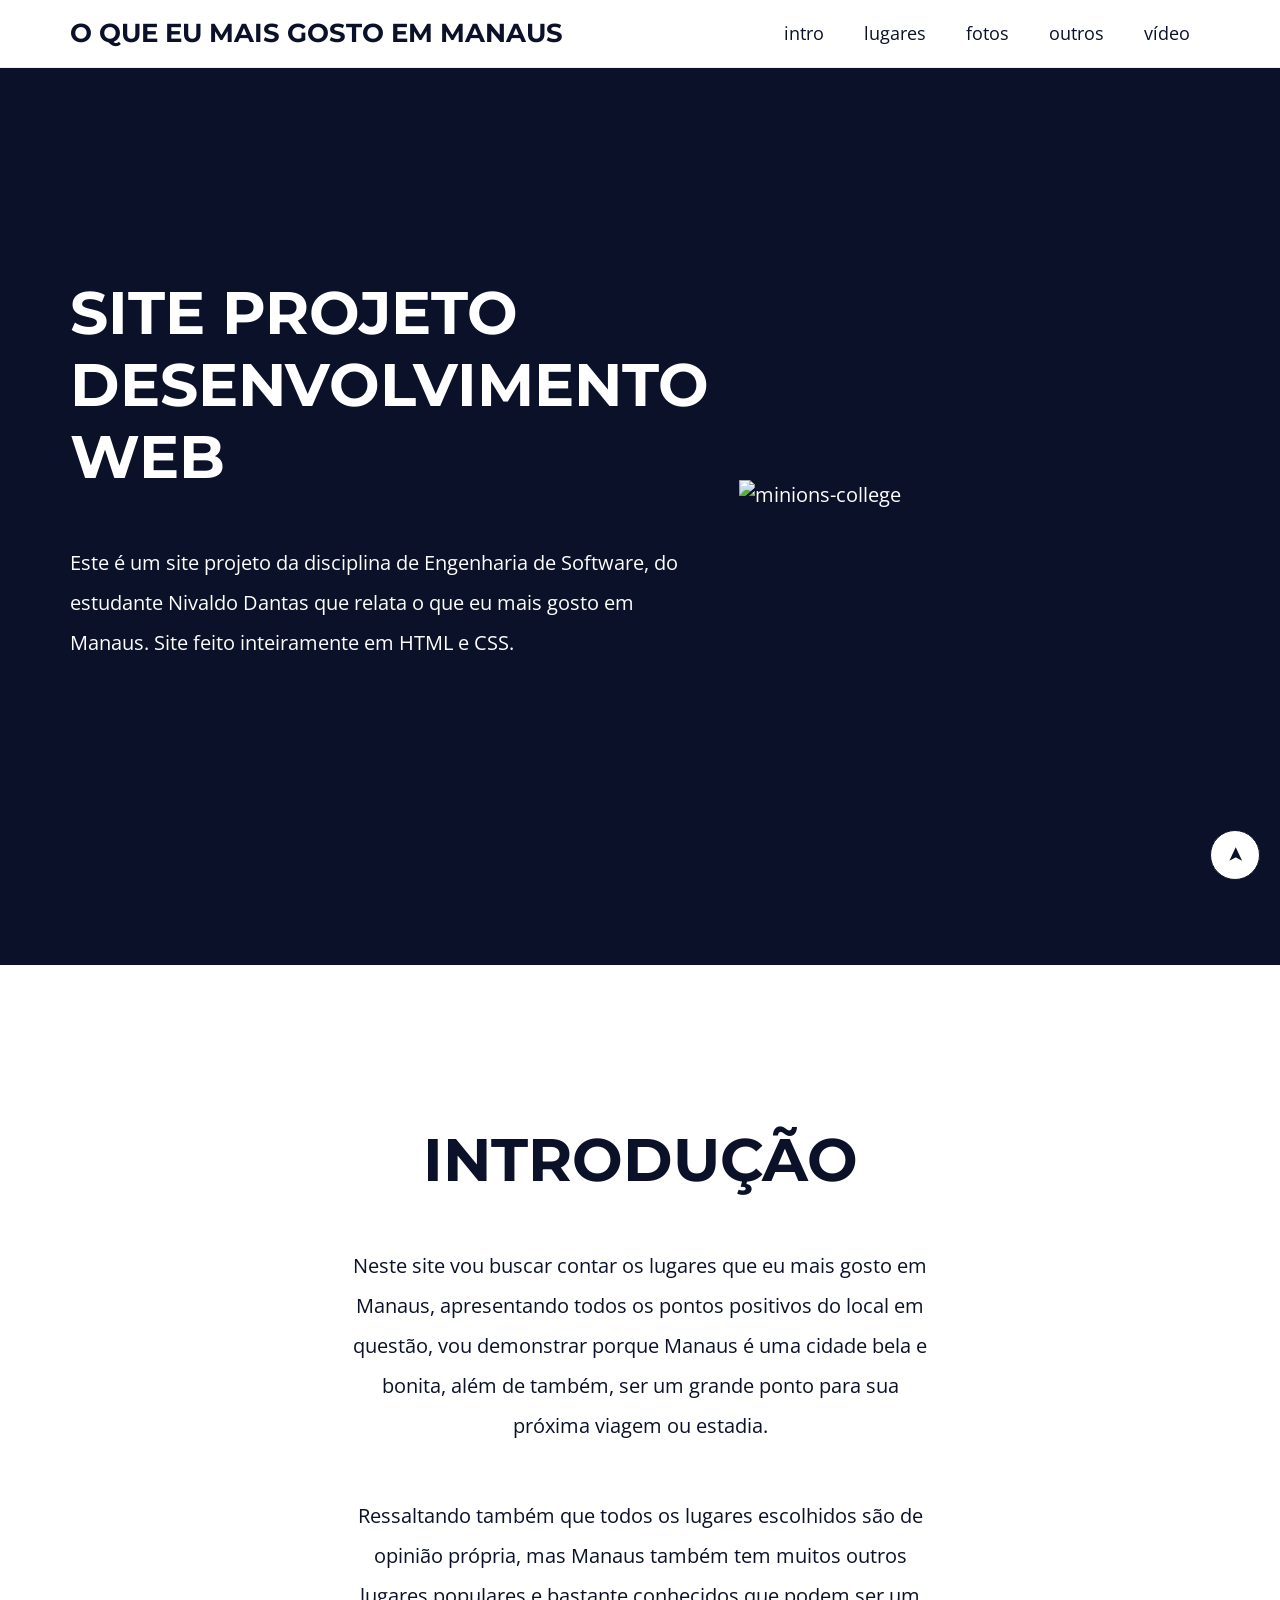
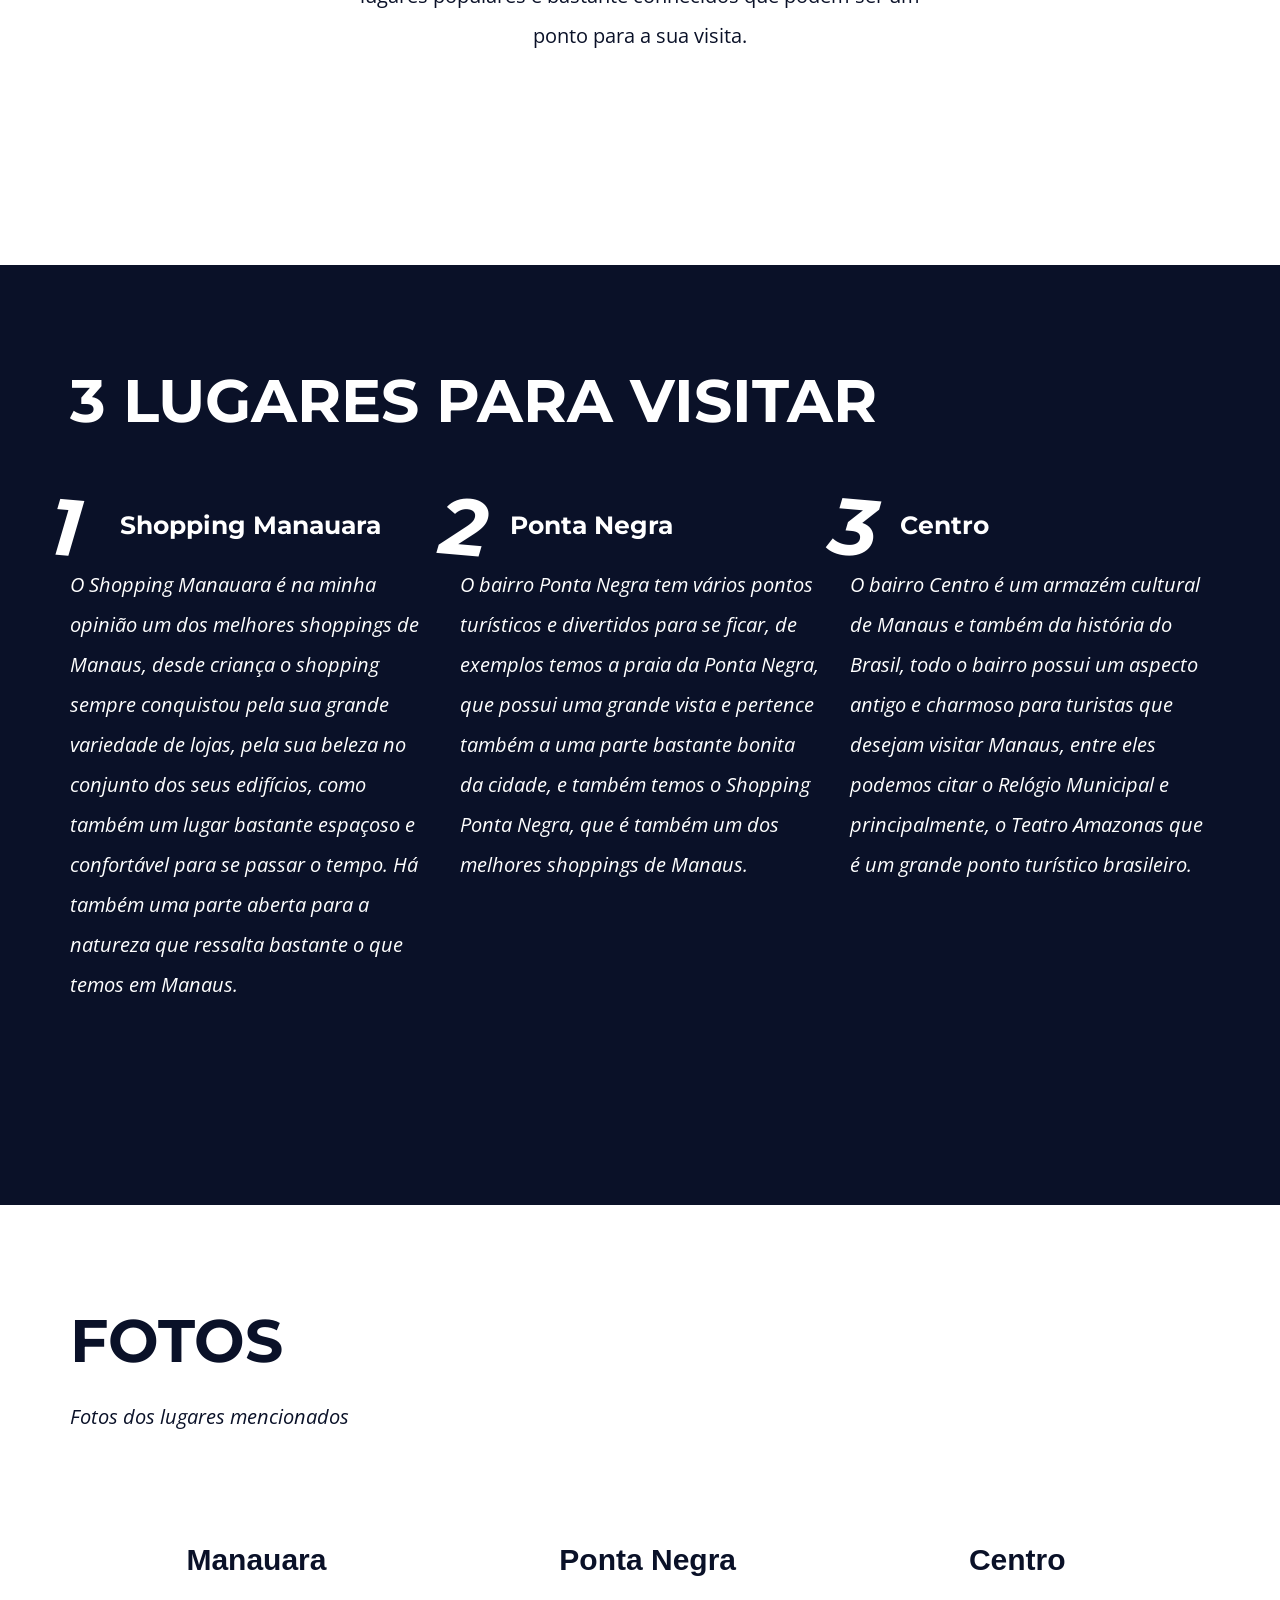
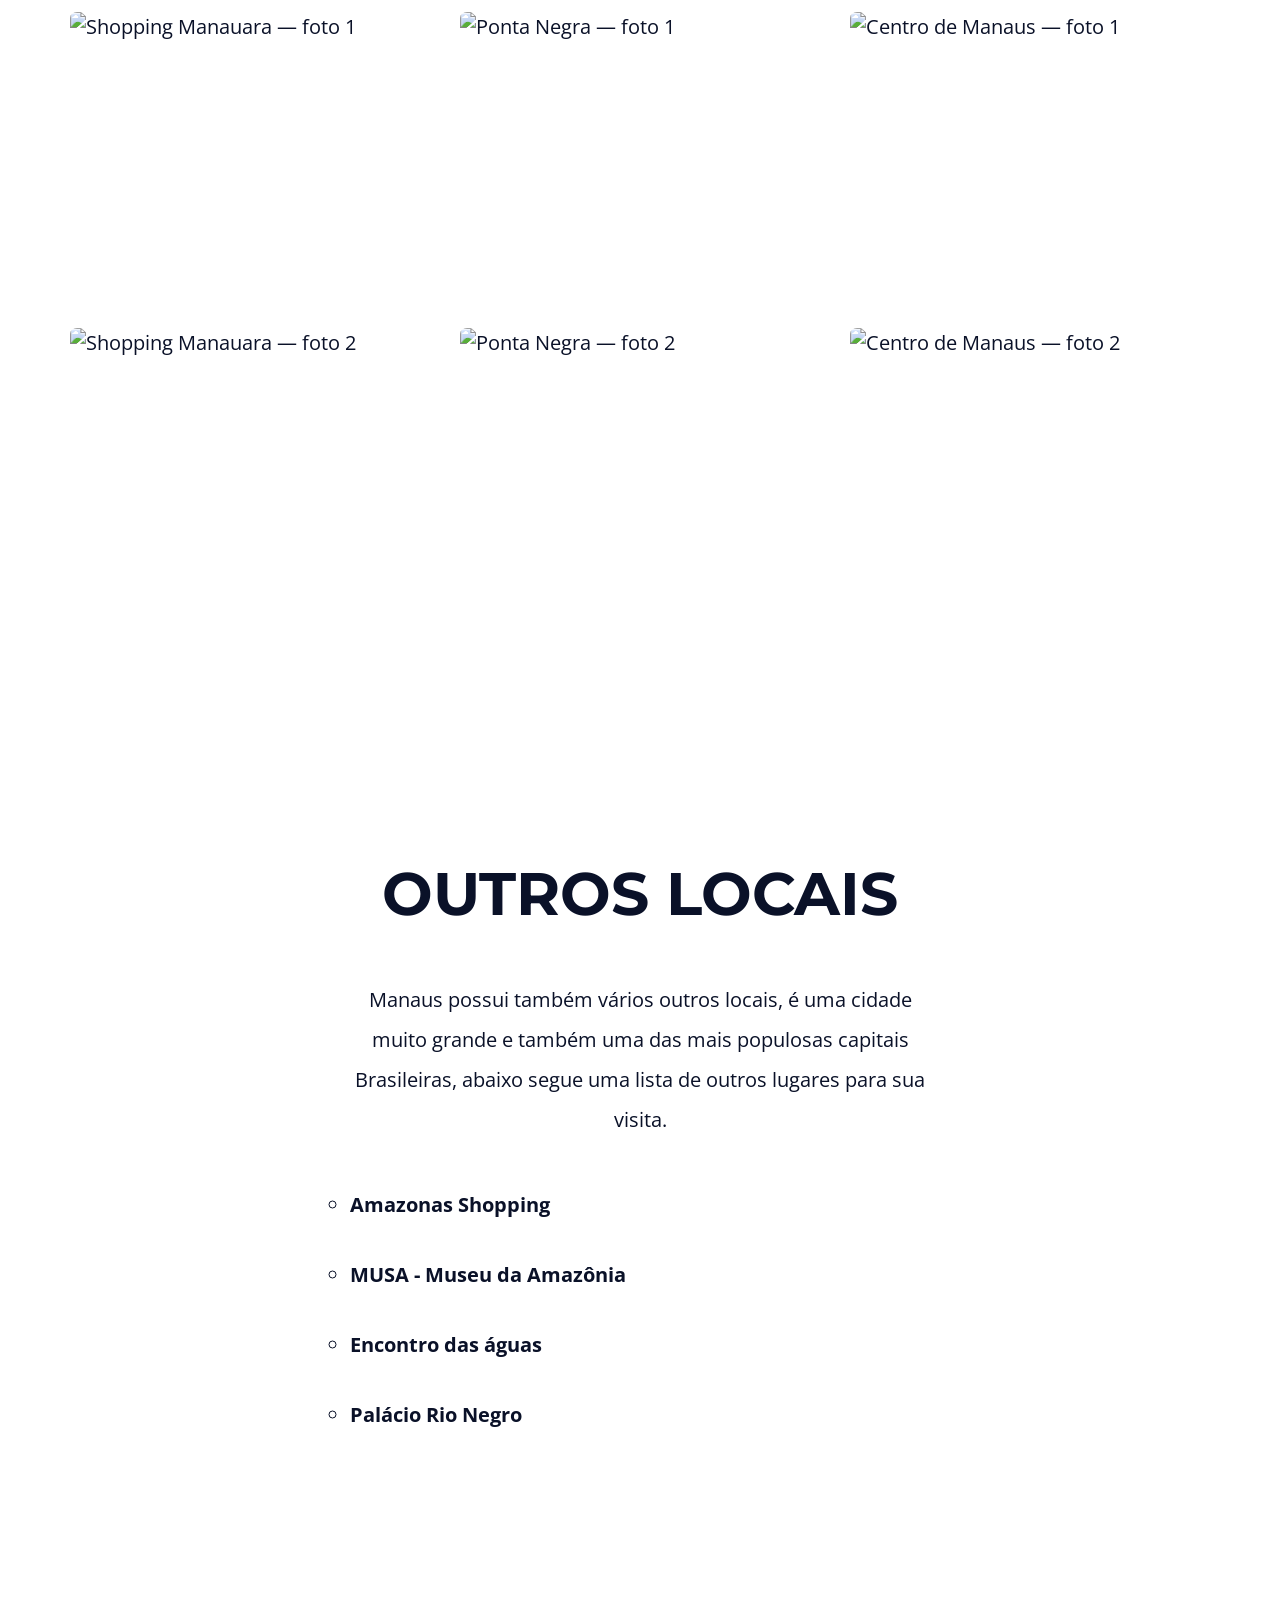
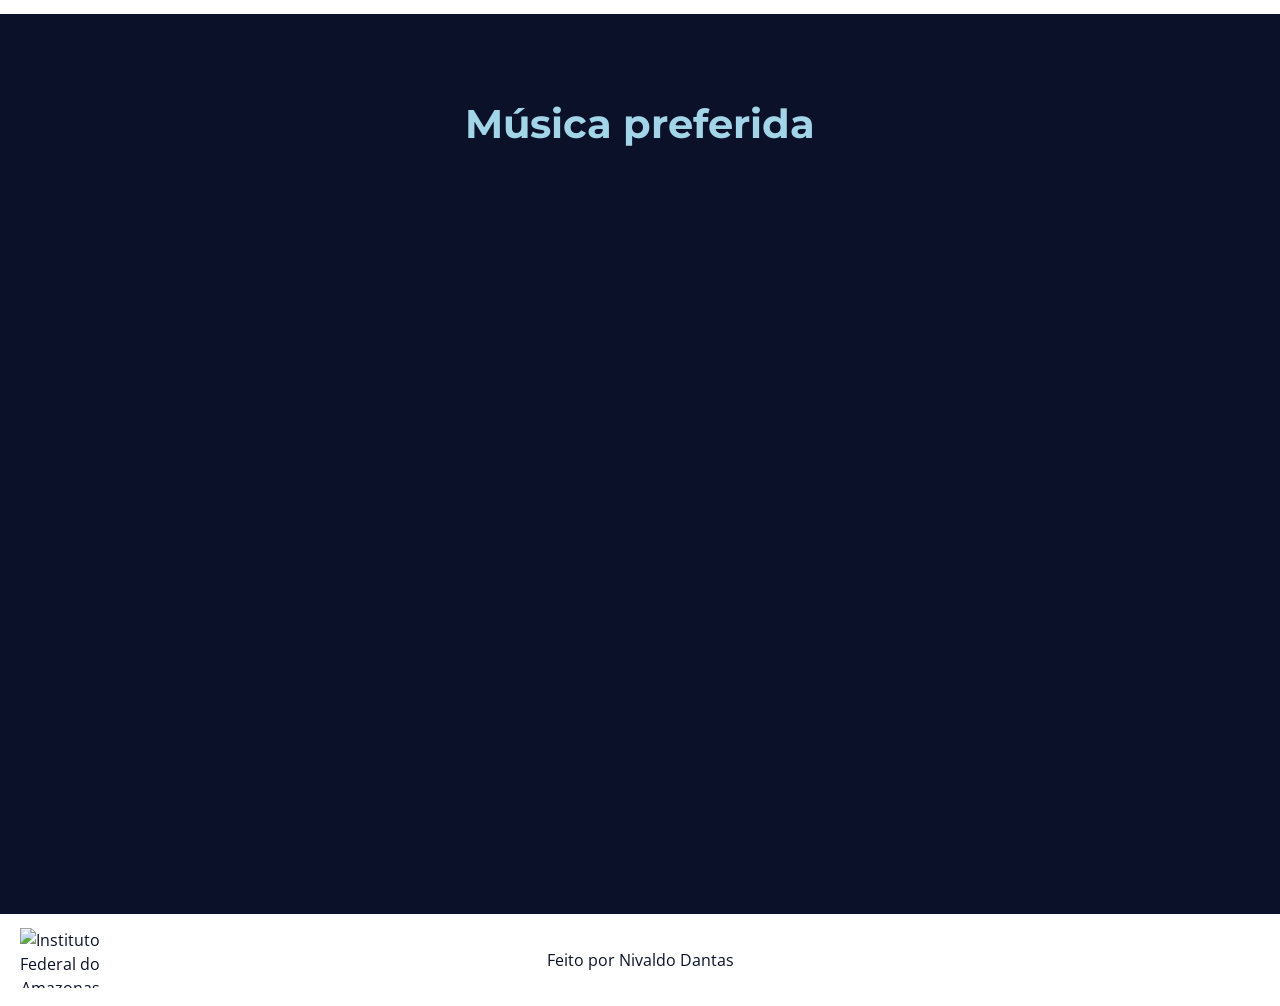
==== index.html @ dfbb6fc5 "Fit gallery photos and video embeds to the viewport" ====
<!DOCTYPE html>
<html lang="pt-BR">

<head>
    <meta charset="UTF-8">
    <meta http-equiv="X-UA-Compatible" content="IE=edge">
    <meta name="viewport" content="width=device-width, initial-scale=1.0">
    <title>O que mais gosto em Manaus</title>
    <link rel="stylesheet" href="./css/estilo.css">
    <link rel="preconnect" href="https://fonts.googleapis.com">
    <link rel="preconnect" href="https://fonts.gstatic.com" crossorigin>
    <link
        href="https://fonts.googleapis.com/css2?family=Montserrat:wght@900&family=Open+Sans:ital,wght@0,400;0,700;1,400&display=swap"
        rel="stylesheet">
</head>

<body class="main-bg">
    <input id="close-menu" class="close-menu" type="checkbox" aria-label="Menu de navegação" aria-controls="site-menu">
    <label class="close-menu-label" for="close-menu"></label>
    <header id="site-menu" class="menu white-bg">
        <div class="main-content menu-content" onclick="if (event.target.closest('a')) document.getElementById('close-menu').checked = false;">
            <h1><a href="#intro">O que eu mais gosto em Manaus</a></h1>
            <nav>
                <ul>
                    <li><a href="#manaus">intro</a></li>
                    <li><a href="#grid-manaus">lugares</a></li>
                    <li><a href="#gallery">fotos</a></li>
                    <li><a href="#outros">outros</a></li>
                    <li><a href="#video">vídeo</a></li>
                </ul>
            </nav>
        </div>
    </header>

    <div class="menu-spacing"></div>

    <main>
    <section tabindex="-1" id="intro" class="intro main-bg section">
        <div class="main-content intro-content">
            <div class="intro-text-content">
                <h2> Site projeto Desenvolvimento Web </h2>
                <p>
                    Este é um site projeto da disciplina de Engenharia de Software, do estudante Nivaldo Dantas que
                    relata o que eu mais gosto em Manaus.
                    Site feito inteiramente em HTML e CSS.
                </p>
            </div>
            <div class="intro-img">
                <img src="imagem/college.svg" alt="minions-college">
            </div>
        </div>

    </section>

    <section tabindex="-1" id="manaus" class="white-bg section">
        <div class="main-content manaus-intro">
            <h2>Introdução</h2>
            <p>Neste site vou buscar contar os lugares que eu mais gosto em Manaus, apresentando todos os pontos
                positivos do local em questão, vou demonstrar porque Manaus é uma cidade bela e bonita, além de também,
                ser um grande ponto para sua próxima viagem ou estadia.</p>
            <p>Ressaltando também que todos os lugares escolhidos são de opinião própria, mas Manaus também tem muitos
                outros lugares populares e bastante conhecidos que podem ser um ponto para a sua visita.</p>

        </div>
    </section>

    <section tabindex="-1" id="grid-manaus" class="grid-manaus main-bg section">
        <div class="main-content grid-manaus-content">
            <h2>3 lugares para visitar</h2>
            <div class="grid">

                <article class="manauara-text">
                    <h3> Shopping Manauara </h3>
                    <p>O Shopping Manauara é na minha opinião um dos melhores shoppings de Manaus, desde criança o
                        shopping sempre conquistou pela sua grande variedade de lojas, pela sua beleza no conjunto dos
                        seus edifícios, como também um lugar bastante espaçoso e confortável para se passar o tempo. Há
                        também uma parte aberta para a natureza que ressalta bastante o que temos em Manaus.</p>
                </article>

                <article>
                    <h3> Ponta Negra </h3>
                    <p>O bairro Ponta Negra tem vários pontos turísticos e divertidos para se ficar, de exemplos temos a
                        praia da Ponta Negra, que possui uma grande vista e pertence também a uma parte bastante bonita
                        da cidade, e também temos o Shopping Ponta Negra, que é também um dos melhores shoppings de
                        Manaus.</p>
                </article>

                <article>

                    <h3> Centro </h3>
                    <p>O bairro Centro é um armazém cultural de Manaus e também da história do Brasil, todo o bairro
                        possui um aspecto antigo e charmoso para turistas que desejam visitar Manaus, entre eles podemos
                        citar o Relógio Municipal e principalmente, o Teatro Amazonas que é um grande ponto turístico
                        brasileiro.</p>
                </article>
            </div>
    </section>

    <section tabindex="-1" id="gallery" class="grid-manaus white-bg section">
        <div class="main-content grid-manaus-content">
            <h2>Fotos</h2>
            <p> Fotos dos lugares mencionados </p>
            <div class="titulo-galeria">
                <h3>Manauara</h3>
                <h3>Ponta Negra</h3>
                <h3>Centro</h3>
            </div>
            <div class="grid">

                <div class="gallery-img">
                    <img src="./imagem/manauara360x360 1.jpg" alt="Shopping Manauara — foto 1" width="360" height="360" loading="lazy">
                </div>

                <div class="gallery-img">
                    <img src="./imagem/pontanegra360x360 1.jpg" alt="Ponta Negra — foto 1" width="360" height="360" loading="lazy">
                </div>

                <div class="gallery-img">
                    <img src="./imagem/centro360x360 1.jpg" alt="Centro de Manaus — foto 1" width="360" height="360" loading="lazy">
                </div>

                <div class="gallery-img">
                    <img src="./imagem/manauara360x360 2.jpg" alt="Shopping Manauara — foto 2" width="360" height="360" loading="lazy">
                </div>

                <div class="gallery-img">
                    <img src="./imagem/pontanegra360x360 2.jpg" alt="Ponta Negra — foto 2" width="360" height="360" loading="lazy">
                </div>

                <div class="gallery-img">
                    <img src="./imagem/centro360x360 2.jpg" alt="Centro de Manaus — foto 2" width="360" height="360" loading="lazy">
                </div>


            </div>
        </div>
    </section>

    <section tabindex="-1" id="outros" class="white-bg section">
        <div class="main-content manaus-intro">
            <h2>Outros locais</h2>
            <p>Manaus possui também vários outros locais, é uma cidade muito grande e também uma das mais populosas
                capitais Brasileiras, abaixo segue uma lista de outros lugares para sua visita.</p>

            <ul style="list-style-type:circle">
                <li>Amazonas Shopping</li>
                <li>MUSA - Museu da Amazônia</li>
                <li>Encontro das águas</li>
                <li>Palácio Rio Negro</li>
            </ul>

        </div>
    </section>

    <section tabindex="-1" id="video" class="main-bg section">

        <div class="tituloSectionVideo">
            <h3> Música preferida</h3>
        </div>
        <div class="video">
            <iframe src="https://www.youtube.com/embed/xjolj9p1AN0?controls=1" title="Música preferida" loading="lazy" allowfullscreen></iframe>
        </div>

    </section>

    </main>

    <footer id="footer" class="footer white-bg">
        <a rel="nofollow noopener" target="_blank" href="http://www2.ifam.edu.br"><img src="./imagem/ifam.png"
                alt="Instituto Federal do Amazonas"></a>
        <p>Feito por Nivaldo Dantas</p>

    </footer>

    <a class="back-to-top" href="#intro" aria-label="Voltar ao início">➤</a>
</body>

</html>
---- css/estilo.css ----
:root {
    --primary-color: #0a1128;
    --white-color: #fff;
    --light-gray-color: #EEE;
    --secondary-color: crimson;
    --ori-color: #a2d5e7;
    --gap: 3rem;
}

* {
    margin: 0;
    padding: 0;
    box-sizing: border-box;
}

html {
    overflow-x: hidden;
    font-size: 62.5%;
    scroll-behavior: smooth;
}

body {
    overflow-x: hidden;
    font-family: 'Open Sans', sans-serif;
    font-size: 2rem;
    color: var(--primary-color);
    line-height: 1.5;
    position: relative;
}

h1, h2, h3, h4, h5, h6 {
    font-family: 'Montserrat', sans-serif;

}

h1 {
    font-size: 6rem;
    text-transform: uppercase;
}

h2 {
    font-size: 6rem;
    margin-bottom: 5rem;
    text-transform: uppercase;
    line-height: 1.2;
}

h3 {
    font-size: 5rem;
}

h4 {
    font-size: 4.5rem;
}

h5 {
    font-size: 4rem;
}

h6 {
    font-size: 3.5rem;
}

a {
    text-decoration: none;
}

p {
    margin-bottom: 5rem;
    line-height: 2;
}

.main-bg {
    background-image: url('../imagem/main.svg');
    background-size: cover;
    background-position: center center;
    background-color: var(--primary-color);
    color: var(--white-color);
}

.white-bg {
    background: var(--white-color);
    color: var(--primary-color);
}

.main-content {
    max-width: 120rem;
    margin: 0 auto;
    padding: 10rem var(--gap);
}

.section {
    min-height: 100vh;
    scroll-margin-top: 7rem;
}

.menu-spacing {
    height: 65px;
}

.menu {
    position: fixed;
    top: 0;
    left: 0;
    right: 0;
    width: 100%;
    border-bottom: 0.1rem solid var(--light-gray-color);
    z-index: 1;
}

.menu-content {
    display: flex;
    justify-content: space-between;
    align-items: center;
    padding-top: 0;
    padding-bottom: 0;
}

.menu h1 {
    font-size: 2.6rem;
    color: var(--primary-color);
}

.menu h1 a {
    color: inherit;
}

.menu ul {
    list-style: none;
    display: flex;
}

.menu ul li a {
    display: block;
    padding: 2rem;
    font-size: 1.8rem;
    color: var(--primary-color);
    position: relative;
}

.menu ul li a::after {
    content: '';
    position: absolute;
    bottom: 1rem;
    left: 50%;
    width: 0;
    height: 0.2rem;
    background: var(--secondary-color);
    transition: all 300ms ease-in-out
}

.menu ul li a:hover::after,
.menu ul li a:focus-visible::after {
    width: 50%;
    left: 25%;
}

.intro-content {
    position: relative;
    top: -2rem;
    display: grid;
    grid-template-columns: 1fr 1.5fr;
    gap: var(--gap);
    min-height: 100vh;

}

.intro-text-content, .intro-img {
    display: flex;
    flex-flow: column wrap;
    justify-content: center;
}


.intro-img img {
    max-width: 100%;
    height: auto;
}

.manaus-intro {
    max-width: 64rem;
    min-height: 100vh;
    display: flex;
    flex-flow: column nowrap;
    justify-content: center;
    text-align: center;
}

.manaus-intro ul li {
    text-align: left;
    font-weight: bold;
    padding-bottom: 4rem;
}

.grid-manaus-content {
    display: flex;
    flex-flow: column wrap;
    justify-content: center;
    min-height: 100vh;
}

.grid-manaus-content h2 {
    margin-bottom: 2rem;
    padding-bottom: 5rem;
}

.grid-manaus-content p {
    padding-bottom: 5rem;
    font-style: italic;
}


#gallery h2 {
    padding-bottom: 0rem;
}

.titulo-galeria {
    display: flex;
    flex-flow: row nowrap;
    justify-content: space-around;
    padding-bottom: 3rem;
    padding-right: 2.8rem;
}

.titulo-galeria h3 {
    font-size: 3rem;
    font-family: Verdana, Geneva, Tahoma, sans-serif;
    align-self: center;
}

.grid {
    display: grid;
    grid-template-columns: repeat(3, 1fr);
    gap: var(--gap);
    counter-reset: grid-counter;

}

.grid h3 {
    font-size: 2.5rem;
    position: relative;
    padding-left: 5rem;
    padding-bottom: 2rem;
    white-space: nowrap;
}

.grid h3::before {
    counter-increment: grid-counter;
    content: counter(grid-counter);
    position: absolute;
    font-size: 8rem;
    font-style: italic;
    top: -4rem;
    left: -2rem;
    transform: rotate(5deg);
}

.gallery-img {
    width: 100%;
    max-width: 36rem;
    max-height: 36rem;
    border-radius: 2%;
    overflow: hidden;

}

.gallery-img img {
    display: block;
    width: 100%;
    height: auto;
    transition: transform 300ms ease-in-out;

}

.gallery-img img:hover {
    transform: translate(-3%, 3%) scale(1.2) rotate(5deg);

}


.footer {
    text-align: center;
    font-size: 1.6rem;
    position: relative;

}

.footer a {
    color: var(--primary-color);
}

.footer p {
    margin: 0;
    padding: 3rem;

}

.footer img {
    height: 6rem;
    width: 8rem;
    position: absolute;
    left: 2rem;
    top: 1.4rem;
    transition: all 300ms ease-in-out;
    overflow: hidden;
}

.footer img:hover {
    transform: translate(-3%, 3%) scale(1.2) rotate(5deg);
}

.close-menu {
    display: none;
}

.back-to-top {
    position: fixed;
    bottom: 2rem;
    right: 2rem;
    background: var(--white-color);
    width: 5rem;
    height: 5rem;
    display: flex;
    justify-content: center;
    align-items: center;
    border-radius: 50%;
    color: var(--primary-color);
    transform: rotate(-90deg);
    border: 0.1rem solid var(--primary-color);
}

.video {
    display: flex;
    align-items: center;
    justify-content: center;
    flex-wrap: wrap;
    gap: var(--gap);
    padding: var(--gap);
}

.tituloSectionVideo {
    display: flex;
    justify-content: space-around;
    align-items: center;
    padding-top: 8rem;
}

.tituloSectionVideo h3 {
    font-size: 4rem;
    padding: 0 var(--gap) 1rem;
    text-align: center;
    color: var(--ori-color);
}
.video iframe {
    flex: 1 1 36rem;
    width: 100%;
    min-width: 0;
    max-width: 60rem;
    aspect-ratio: 16 / 9;
    border: 0;
}

@media (prefers-reduced-motion: reduce) {
    html {
        scroll-behavior: auto;
    }

    .menu ul li a::after,
    .gallery-img img,
    .footer img {
        transition: none;
    }

    .gallery-img img:hover,
    .footer img:hover {
        transform: none;
    }
}

@media (max-width: 1100px) {
    .intro-content {
        grid-template-columns: 1fr;
    }

}

@media (max-width: 900px) {
    .grid {
        grid-template-columns: 1fr;
    }

    .gallery-img {
        width: 100%;
        max-width: 100%;
        max-height: 100%;
    }

    .grid-manaus-content {
        display: block;
    }

    .tituloSectionVideo h3 {
        font-size: 2.5rem;
        padding-inline: 1rem;
    }

    .titulo-galeria {
        display: none;
    }

    .menu {
        bottom: 0;
    }

    .menu-content, .menu-content ul {
        flex-direction: column;
        justify-content: center;
    }

    .menu-content {
        min-height: 100vh;
        padding-block: 7rem 2rem;
    }

    .menu {
        display: none;
        overflow-y: auto;
    }

    .close-menu {
        display: block;
        position: absolute;
        width: 1px;
        height: 1px;
        clip-path: inset(50%);
    }

    .close-menu:focus-visible + .close-menu-label::after {
        outline: 3px solid var(--secondary-color);
        outline-offset: 3px;
    }

    .close-menu-label::after {
        content: '☰';
        position: fixed;
        z-index: 2;
        top: 2rem;
        right: 2rem;
        background: var(--primary-color);
        color: var(--white-color);
        font-size: 3rem;
        line-height: 3rem;
        width: 3rem;
        height: 3rem;
        text-align: center;
        padding: 0.5rem;
        cursor: pointer;
    }

    .close-menu:checked~.menu {
        display: block;
    }

    .close-menu:checked~.close-menu-label:after {
        content: '×';
    }

    .section {
        scroll-margin-top: 0;
    }

    .menu-spacing {
        display: none;
    }

    h1 {
        font-size: 4rem;
    }

    h2 {
        font-size: 3.6rem;
    }

    h3 {
        font-size: 3.4rem;
    }

    h4 {
        font-size: 3.2rem;
    }

    h5 {
        font-size: 3rem;
    }

    h6 {
        font-size: 2.8rem;
    }
}
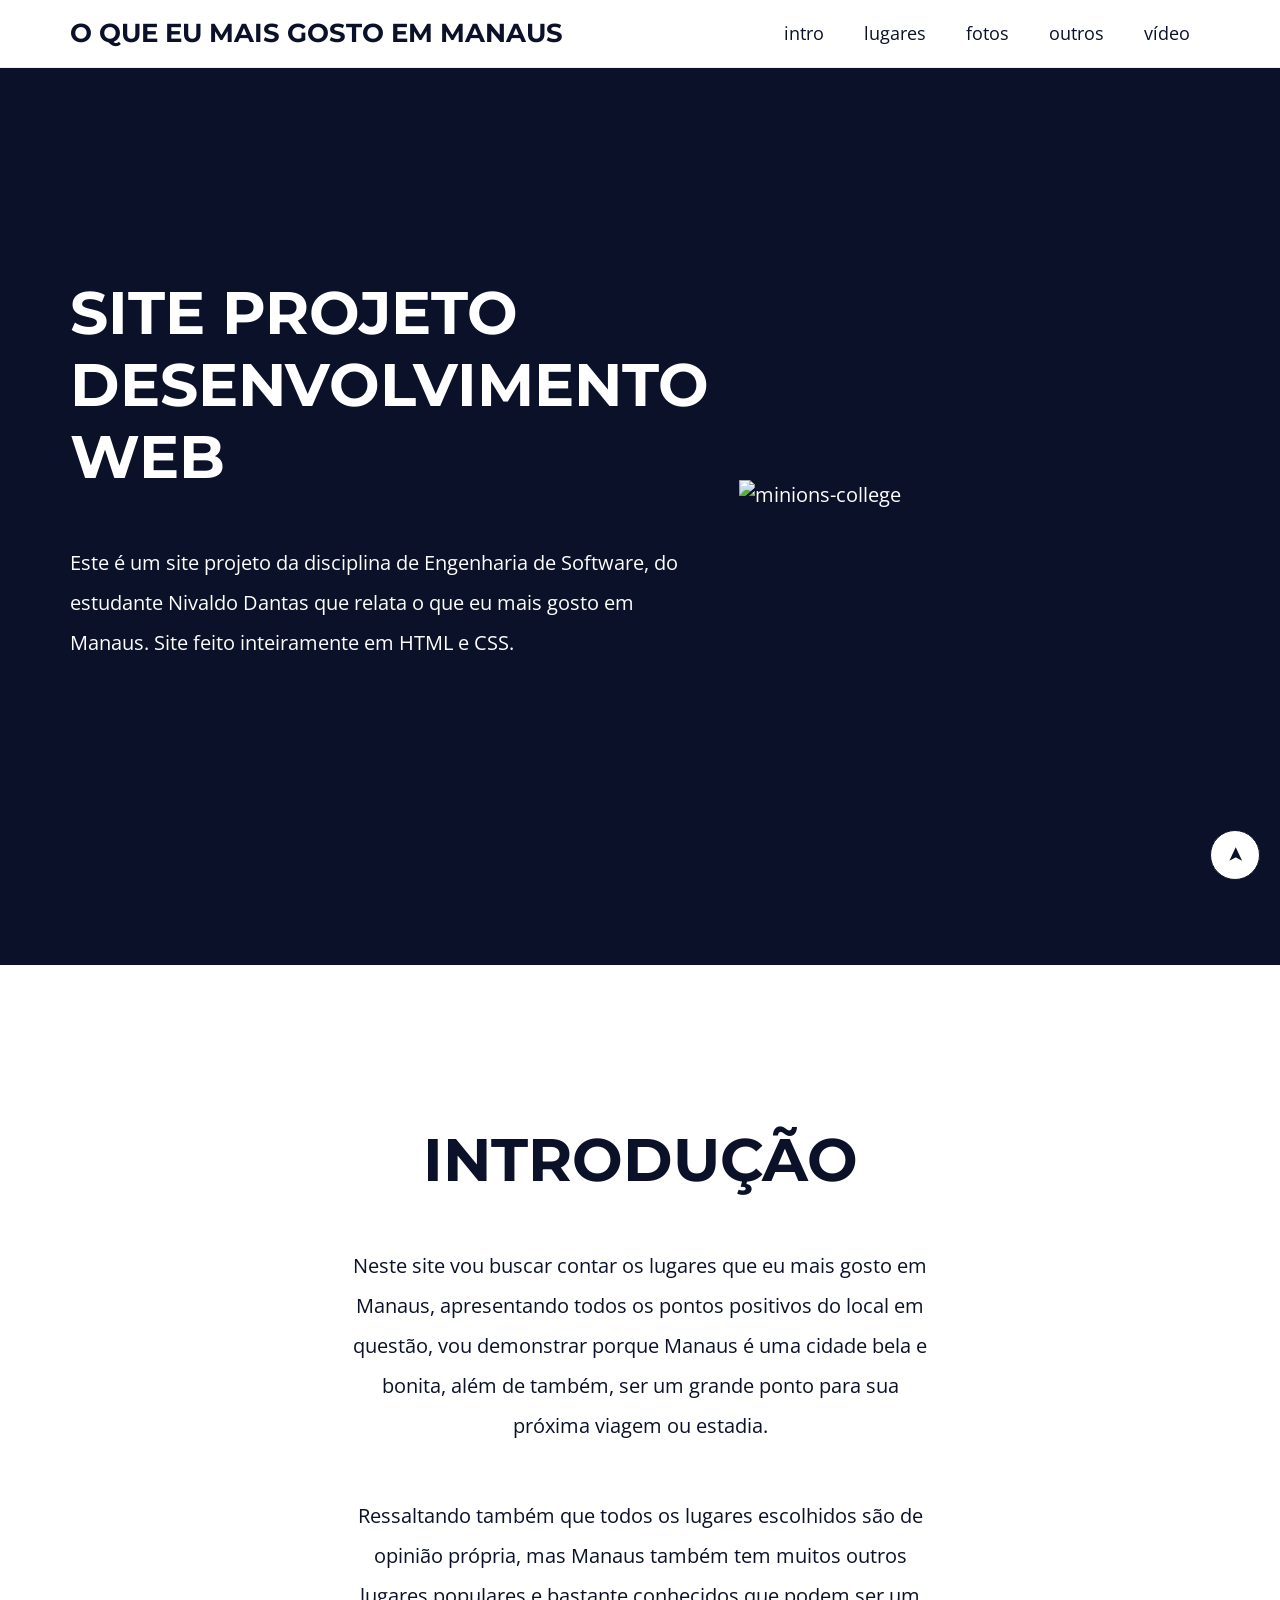
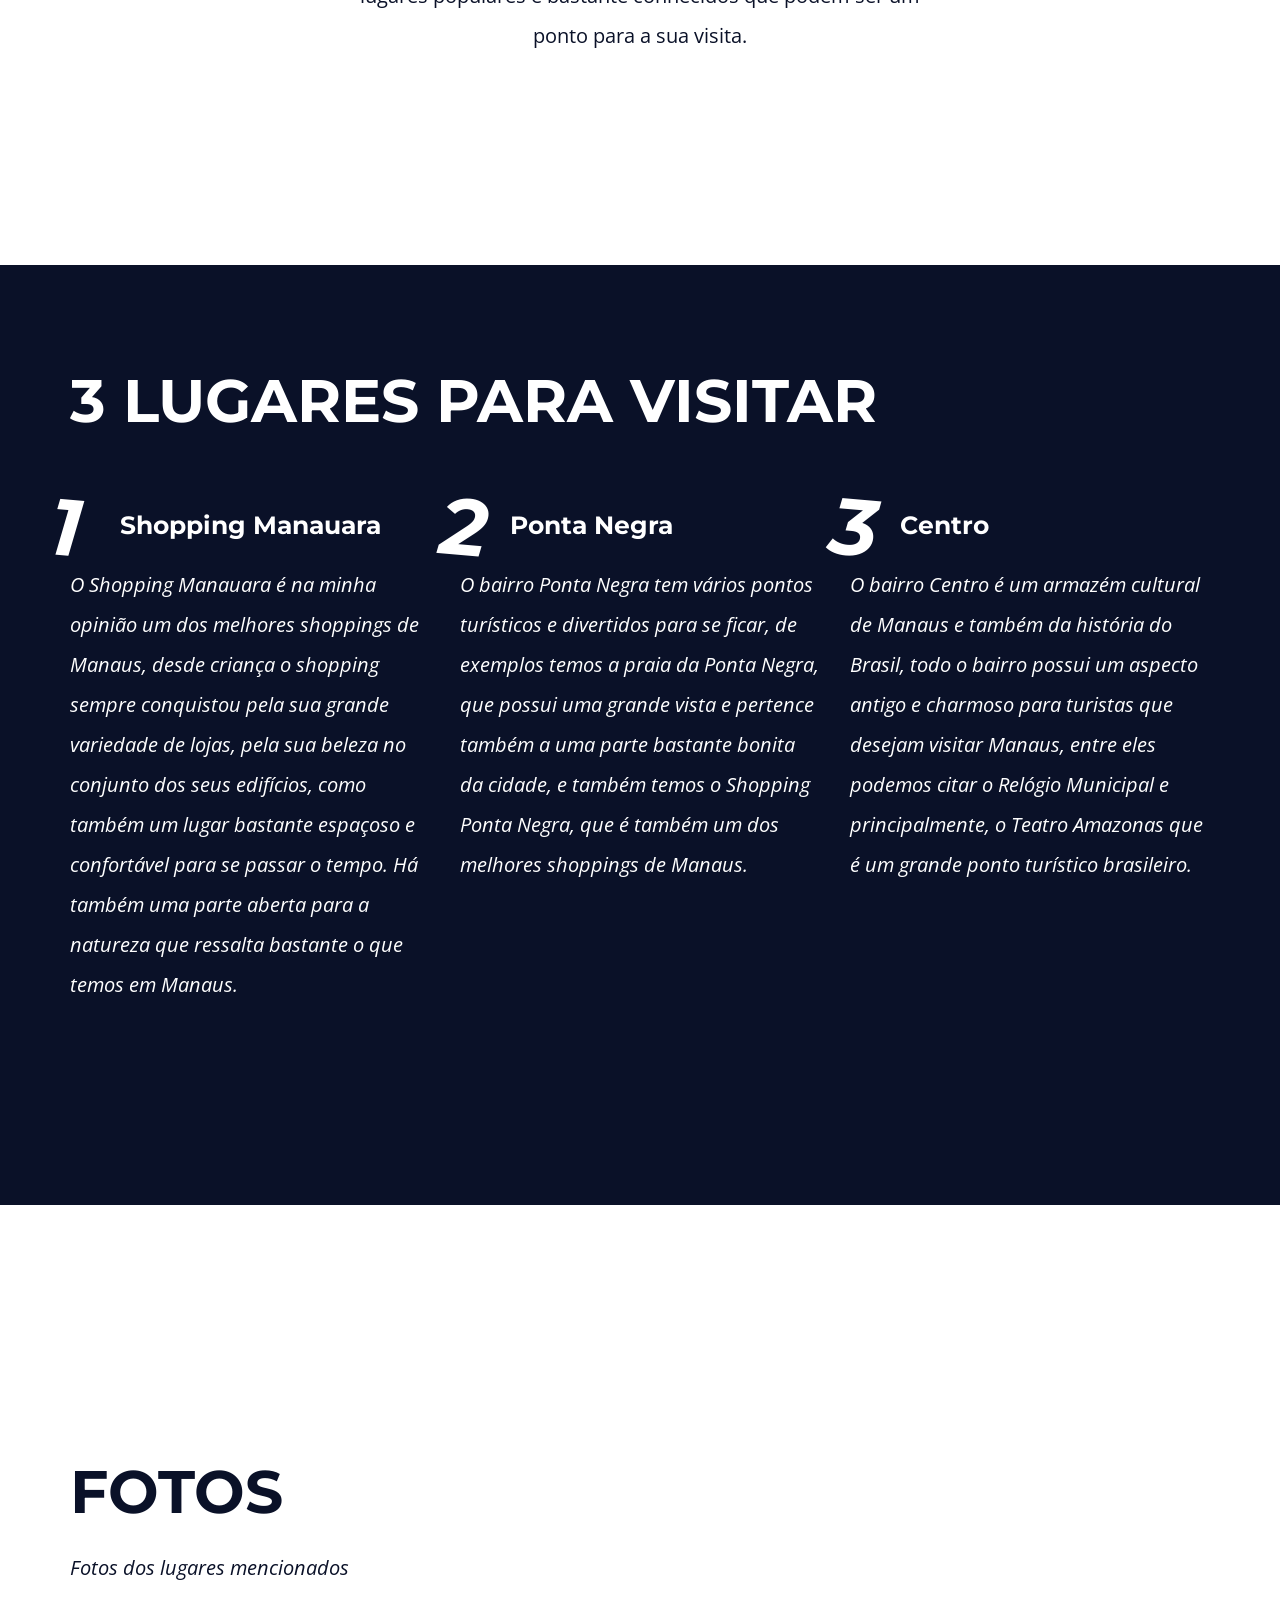
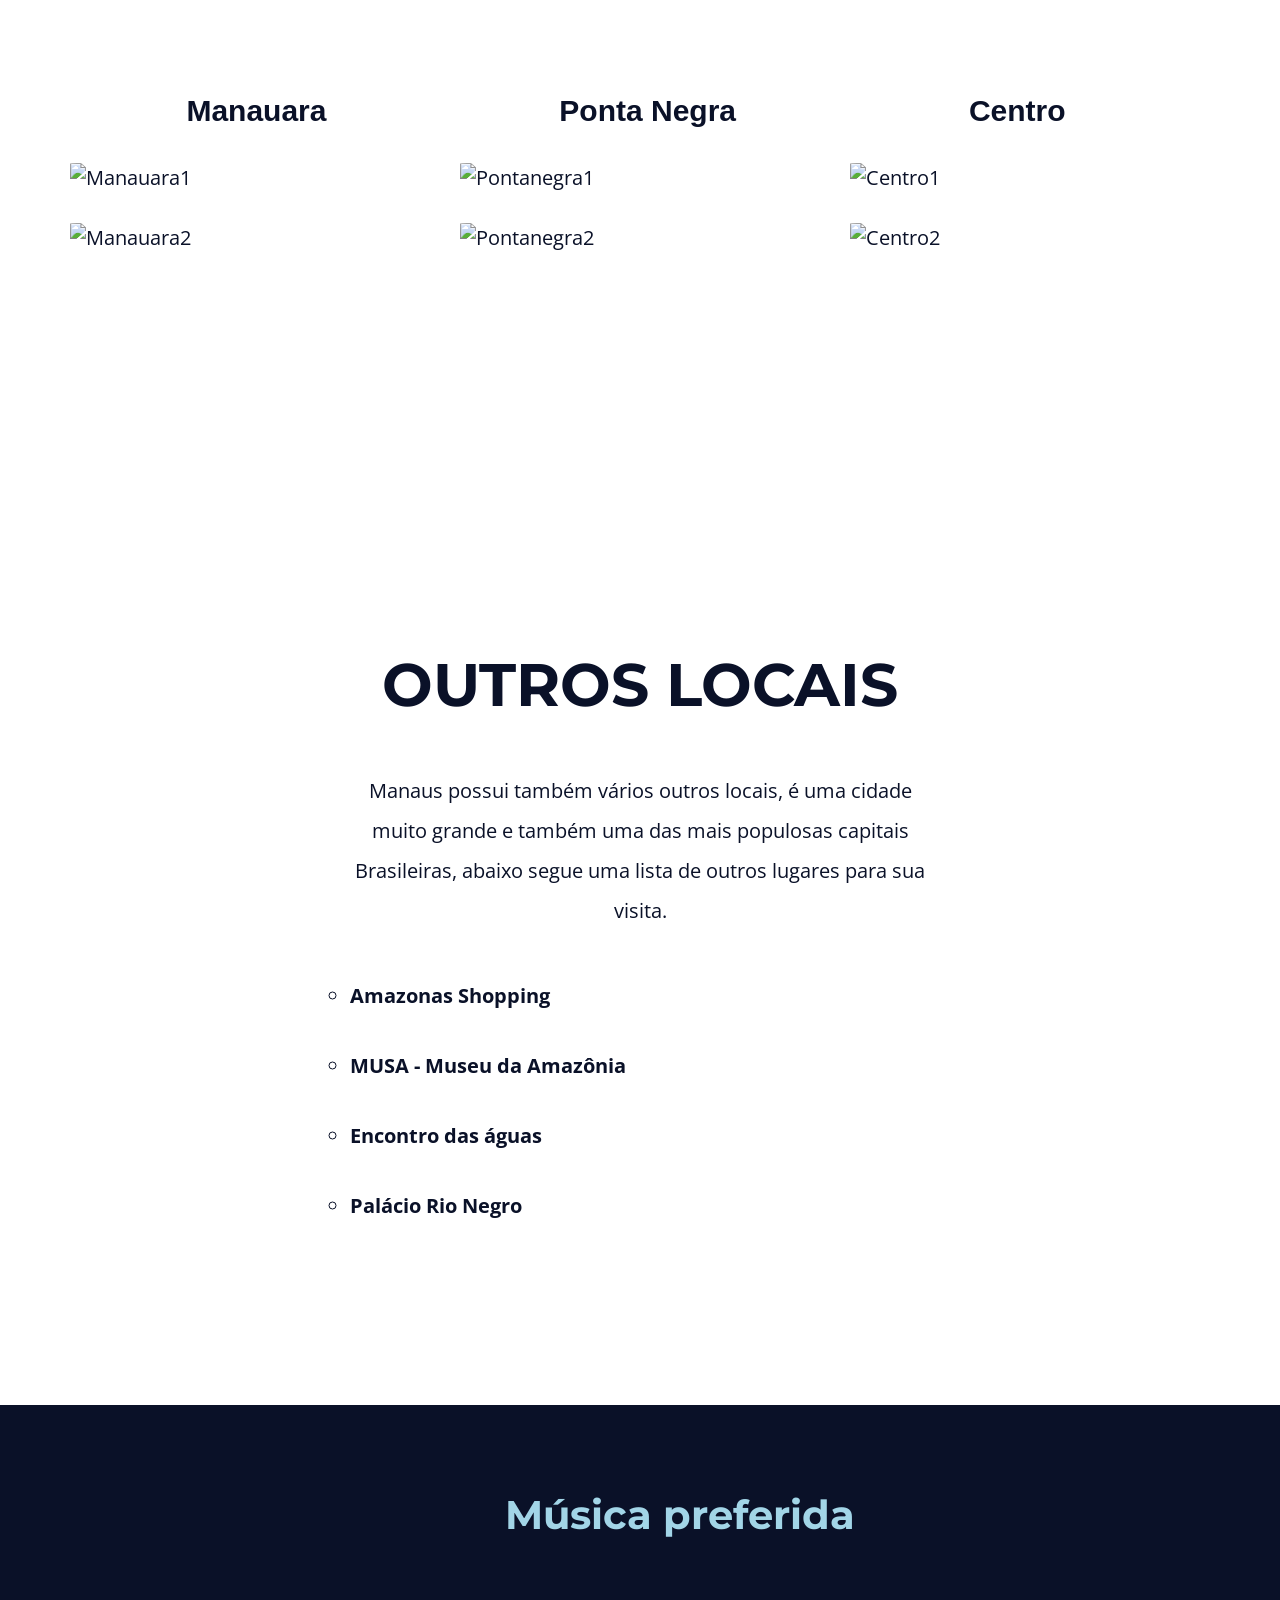
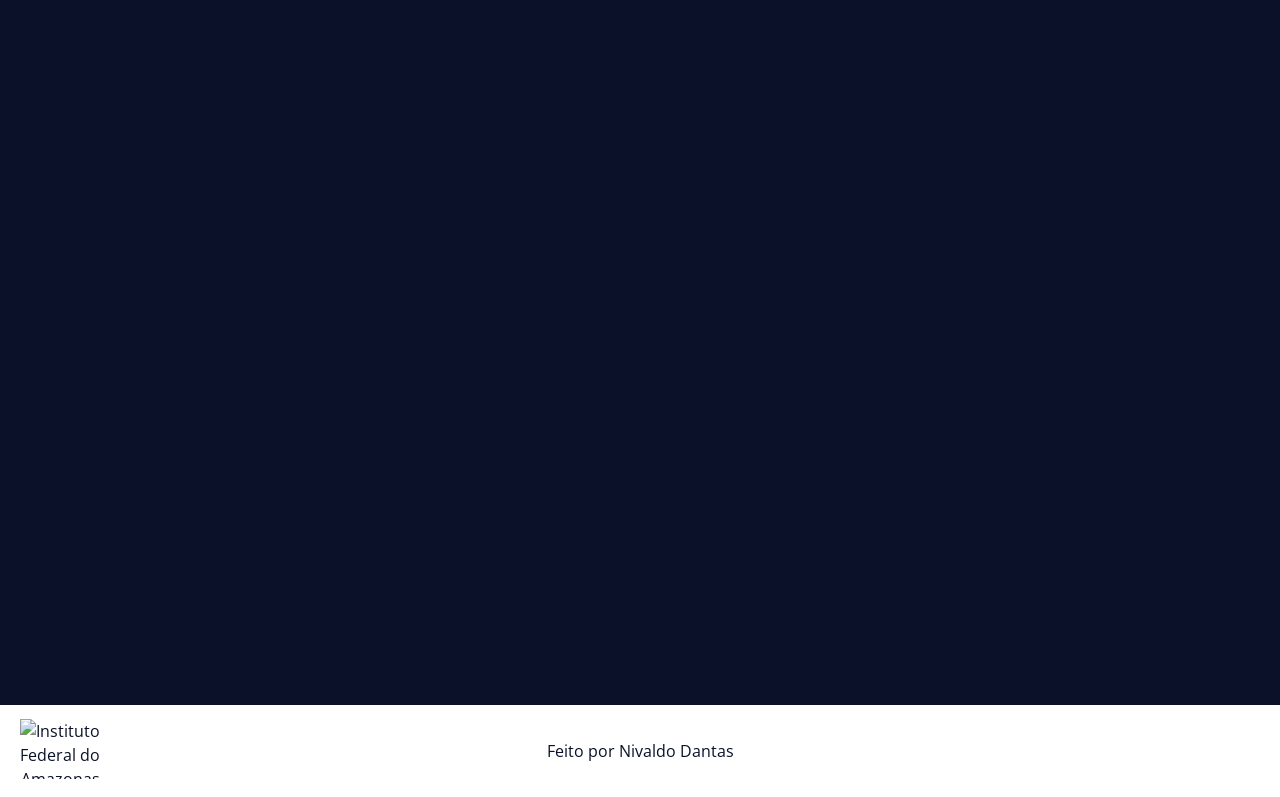
==== commit d48ac571: "Make mobile navigation keyboard accessible" ====
--- a/index.html
+++ b/index.html
@@ -108,27 +108,27 @@
             <div class="grid">
 
                 <div class="gallery-img">
-                    <img src="./imagem/manauara360x360 1.jpg" alt="Shopping Manauara — foto 1" width="360" height="360" loading="lazy">
+                    <img src="./imagem/manauara360x360 1.jpg" alt="Manauara1">
                 </div>
 
                 <div class="gallery-img">
-                    <img src="./imagem/pontanegra360x360 1.jpg" alt="Ponta Negra — foto 1" width="360" height="360" loading="lazy">
+                    <img src="./imagem/pontanegra360x360 1.jpg" alt="Pontanegra1">
                 </div>
 
                 <div class="gallery-img">
-                    <img src="./imagem/centro360x360 1.jpg" alt="Centro de Manaus — foto 1" width="360" height="360" loading="lazy">
+                    <img src="./imagem/centro360x360 1.jpg" alt="Centro1">
                 </div>
 
                 <div class="gallery-img">
-                    <img src="./imagem/manauara360x360 2.jpg" alt="Shopping Manauara — foto 2" width="360" height="360" loading="lazy">
+                    <img src="./imagem/manauara360x360 2.jpg" alt="Manauara2">
                 </div>
 
                 <div class="gallery-img">
-                    <img src="./imagem/pontanegra360x360 2.jpg" alt="Ponta Negra — foto 2" width="360" height="360" loading="lazy">
+                    <img src="./imagem/pontanegra360x360 2.jpg" alt="Pontanegra2">
                 </div>
 
                 <div class="gallery-img">
-                    <img src="./imagem/centro360x360 2.jpg" alt="Centro de Manaus — foto 2" width="360" height="360" loading="lazy">
+                    <img src="./imagem/centro360x360 2.jpg" alt="Centro2">
                 </div>
 
 
@@ -158,7 +158,10 @@
             <h3> Música preferida</h3>
         </div>
         <div class="video">
-            <iframe src="https://www.youtube.com/embed/xjolj9p1AN0?controls=1" title="Música preferida" loading="lazy" allowfullscreen></iframe>
+            
+            <iframe src="https://www.youtube.com/embed/xjolj9p1AN0?controls=1">
+
+            </iframe>
         </div>
 
     </section>
--- a/css/estilo.css
+++ b/css/estilo.css
@@ -265,10 +265,7 @@
 }
 
 .gallery-img img {
-    display: block;
-    width: 100%;
-    height: auto;
-    transition: transform 300ms ease-in-out;
+    transition: all 300ms ease-in-out;
 
 }
 
@@ -332,10 +329,8 @@
 .video {
     display: flex;
     align-items: center;
-    justify-content: center;
-    flex-wrap: wrap;
-    gap: var(--gap);
-    padding: var(--gap);
+    justify-content: space-around;
+    overflow: hidden;
 }
 
 .tituloSectionVideo {
@@ -347,33 +342,39 @@
 
 .tituloSectionVideo h3 {
     font-size: 4rem;
-    padding: 0 var(--gap) 1rem;
-    text-align: center;
+    padding-bottom: 1rem;
+    margin-left: 8rem;
     color: var(--ori-color);
 }
 .video iframe {
-    flex: 1 1 36rem;
-    width: 100%;
-    min-width: 0;
-    max-width: 60rem;
-    aspect-ratio: 16 / 9;
     border: 0;
 }
 
-@media (prefers-reduced-motion: reduce) {
-    html {
-        scroll-behavior: auto;
-    }
-
-    .menu ul li a::after,
-    .gallery-img img,
-    .footer img {
-        transition: none;
-    }
-
-    .gallery-img img:hover,
-    .footer img:hover {
-        transform: none;
+@media all and (max-width: 425px) {
+    .video iframe {
+        width: 36rem;
+        height: 24rem;
+    }
+}
+
+@media all and ((min-width: 426px) and (max-width: 853px)) {
+    .video iframe {
+        width: 36rem;
+        height: 36rem;
+    }
+}
+
+@media all and (min-width: 854px) and (max-width: 1280px) {
+    .video iframe {
+        width: 60rem;
+        height: 48rem;
+    }
+}
+
+@media all and (min-width: 1280px) {
+    .video iframe {
+        width: 80rem;
+        height: 72rem;
     }
 }
 
@@ -395,13 +396,12 @@
         max-height: 100%;
     }
 
+    .gallery-img img {
+        width: 100%;
+    }
+
     .grid-manaus-content {
         display: block;
-    }
-
-    .tituloSectionVideo h3 {
-        font-size: 2.5rem;
-        padding-inline: 1rem;
     }
 
     .titulo-galeria {
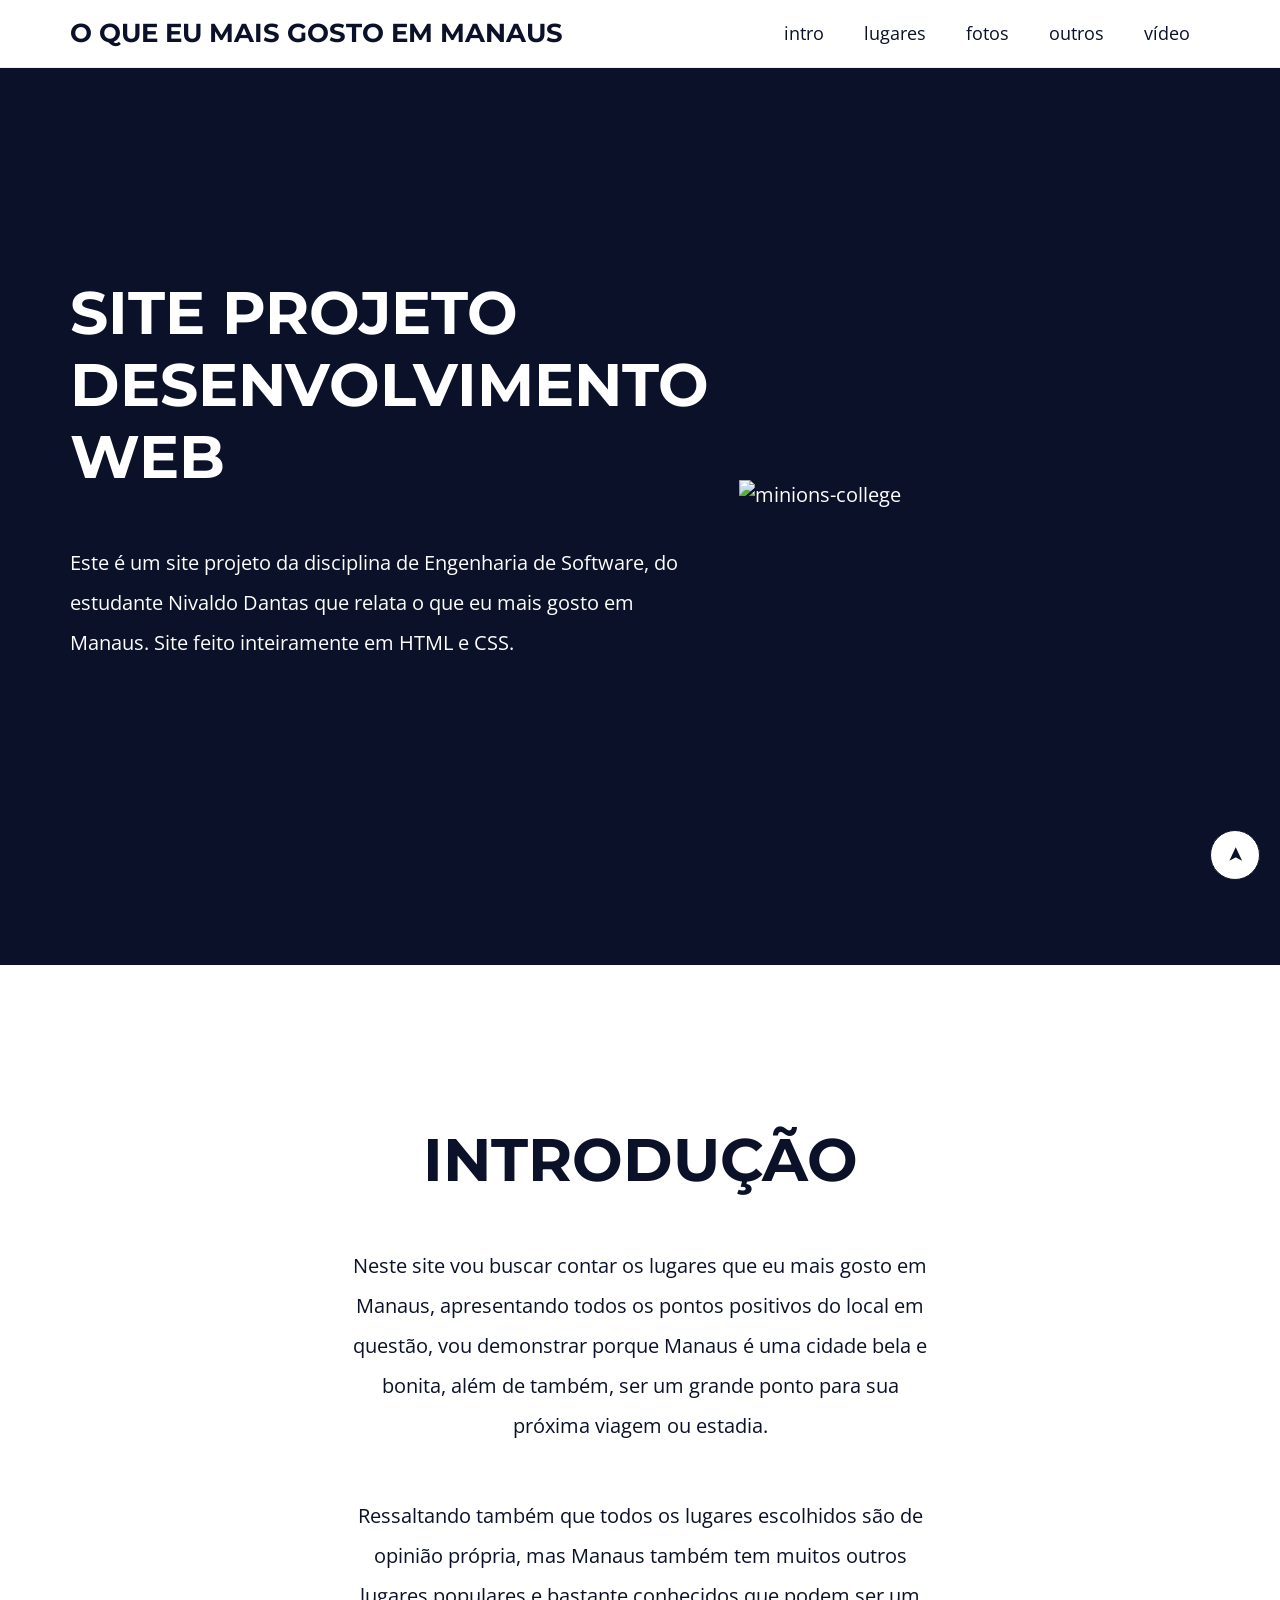
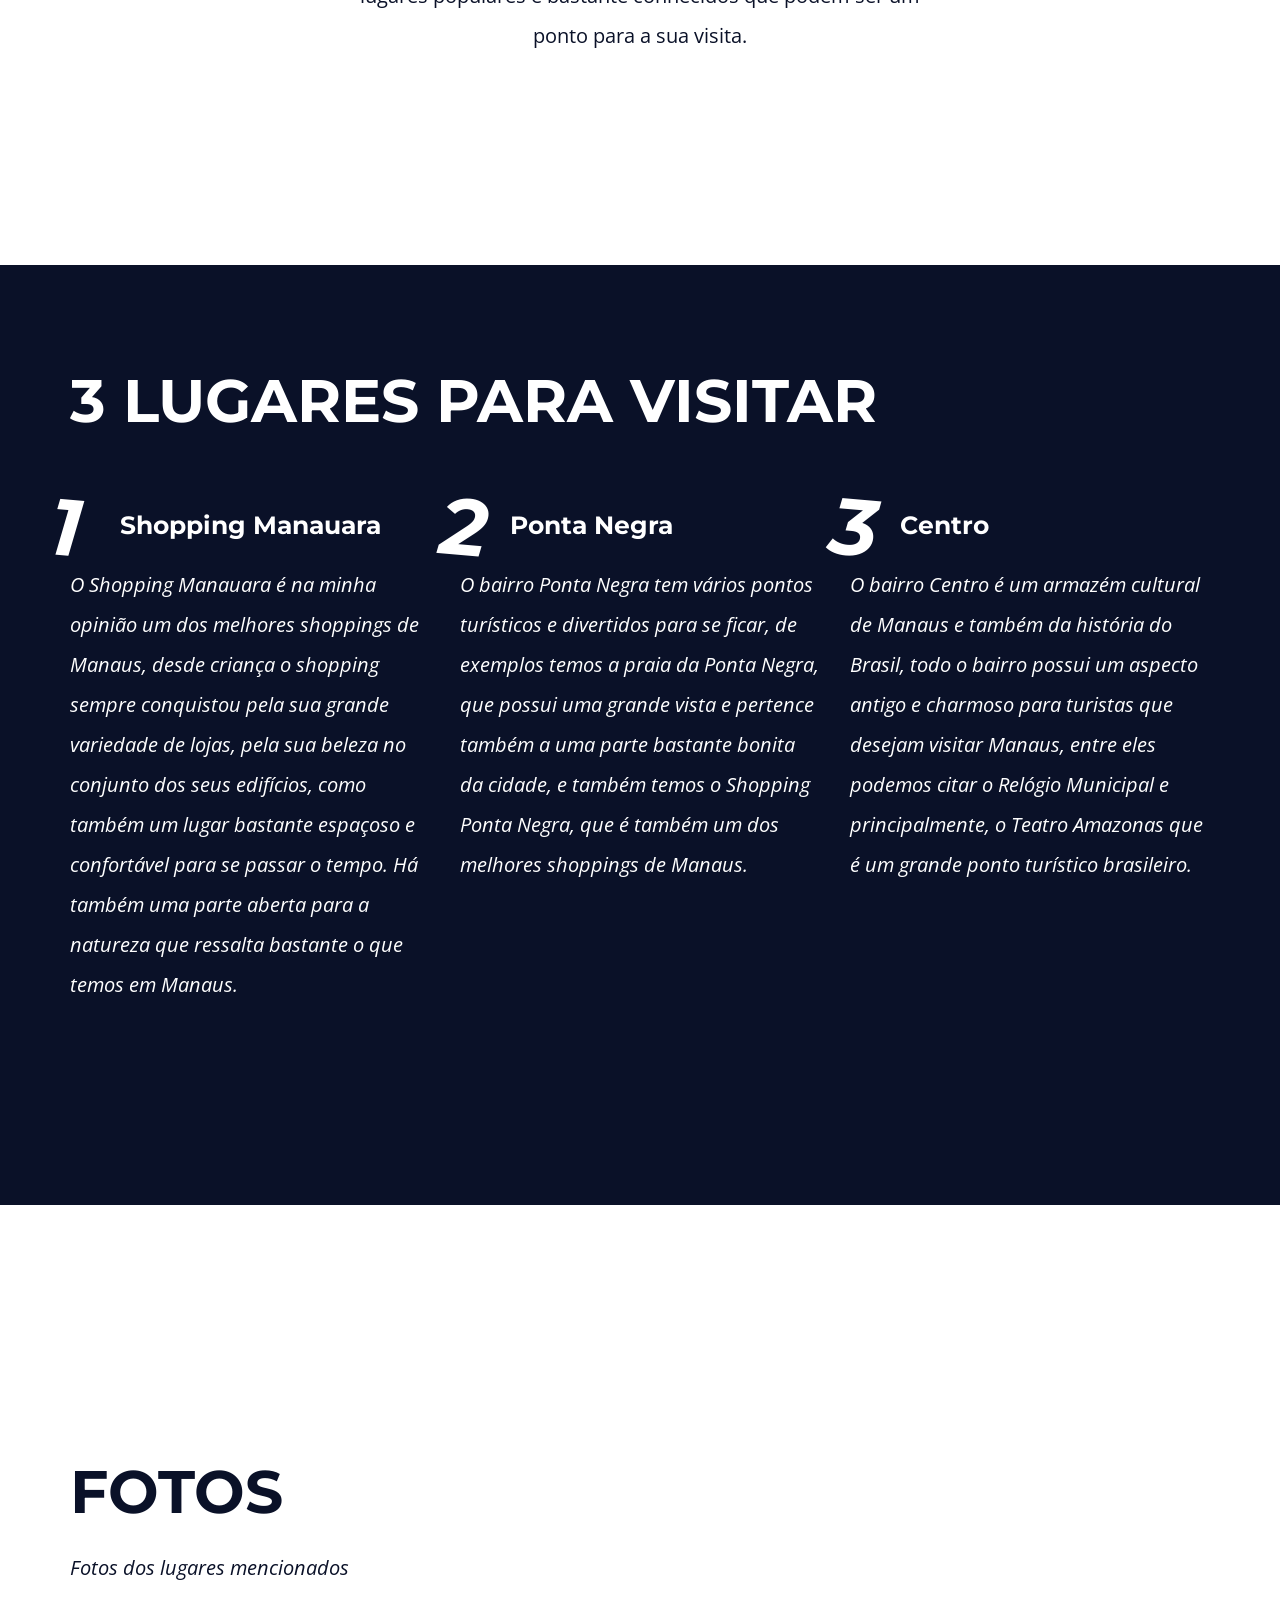
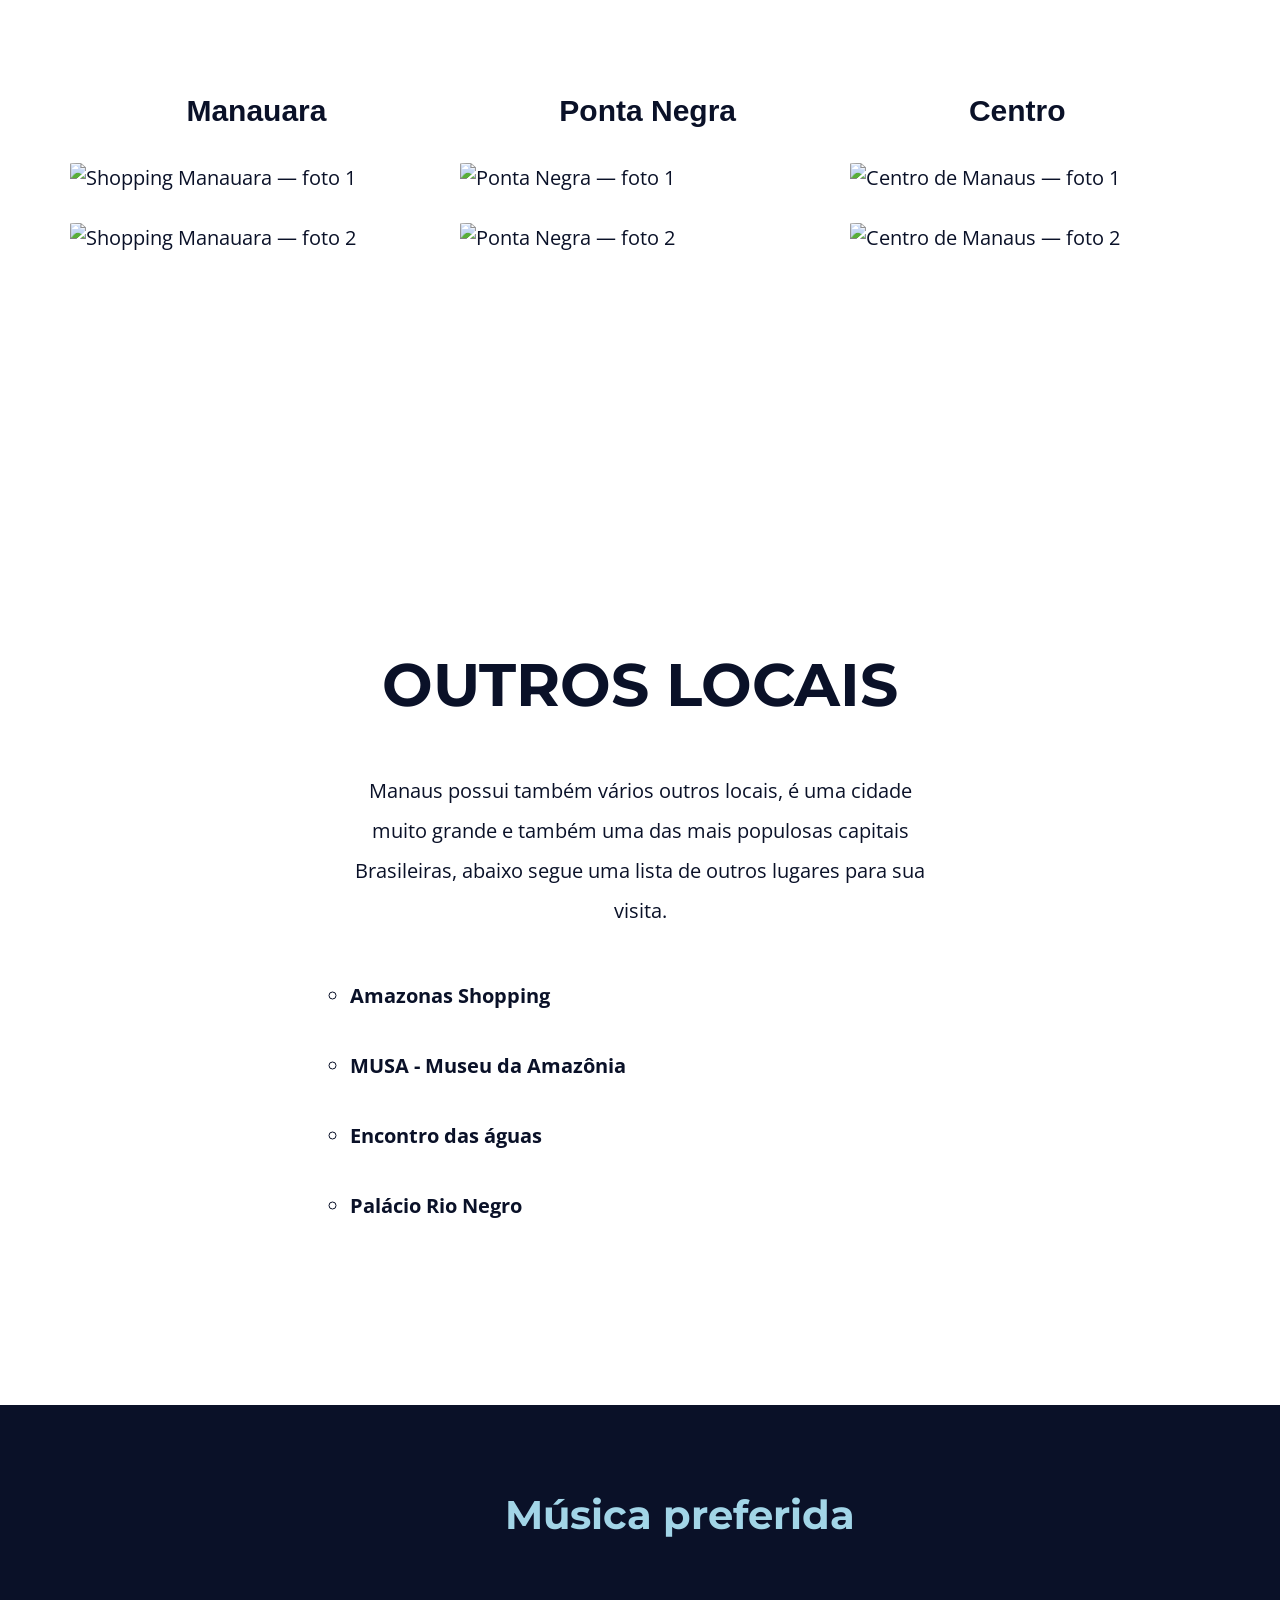
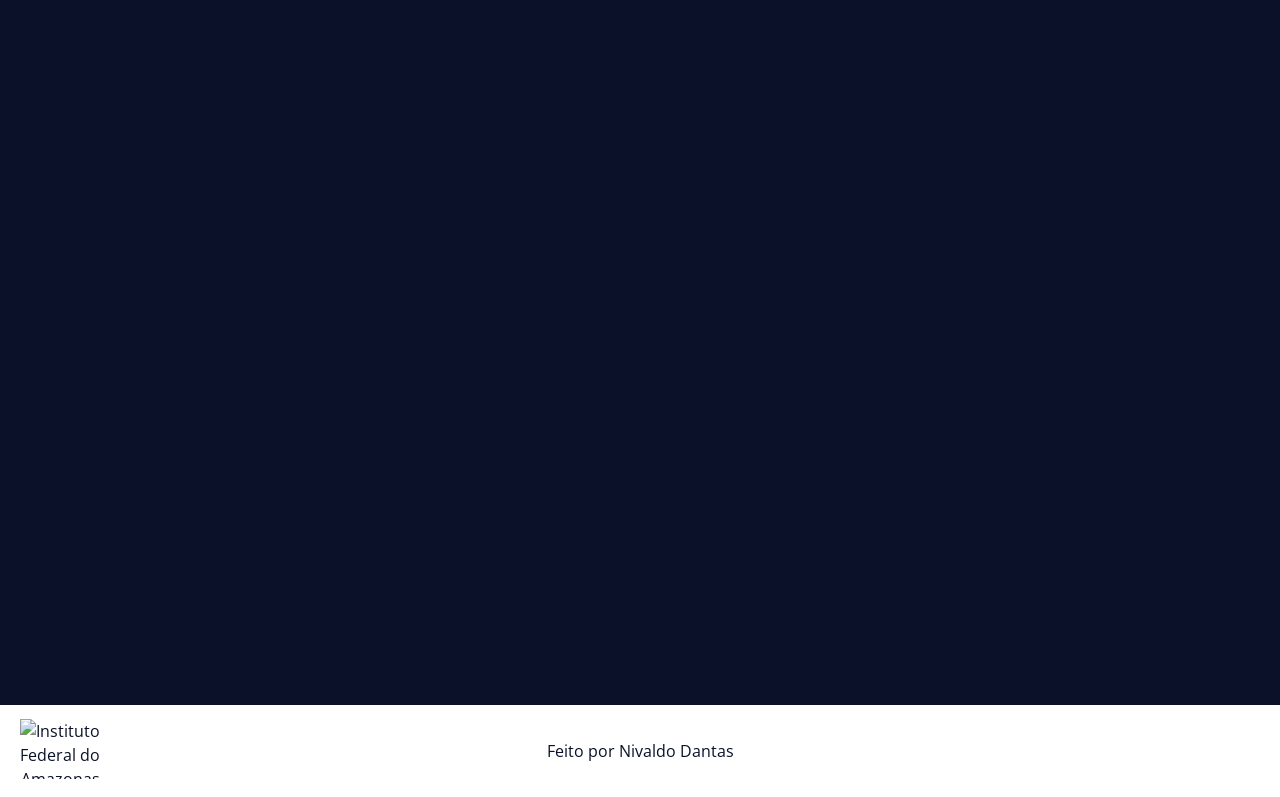
==== commit 049ba83b: "Restore the places section closing tag" ====
--- a/index.html
+++ b/index.html
@@ -94,6 +94,7 @@
                         brasileiro.</p>
                 </article>
             </div>
+        </div>
     </section>
 
     <section tabindex="-1" id="gallery" class="grid-manaus white-bg section">
@@ -108,27 +109,27 @@
             <div class="grid">
 
                 <div class="gallery-img">
-                    <img src="./imagem/manauara360x360 1.jpg" alt="Manauara1">
+                    <img src="./imagem/manauara360x360 1.jpg" alt="Shopping Manauara — foto 1" width="360" height="360" loading="lazy">
                 </div>
 
                 <div class="gallery-img">
-                    <img src="./imagem/pontanegra360x360 1.jpg" alt="Pontanegra1">
+                    <img src="./imagem/pontanegra360x360 1.jpg" alt="Ponta Negra — foto 1" width="360" height="360" loading="lazy">
                 </div>
 
                 <div class="gallery-img">
-                    <img src="./imagem/centro360x360 1.jpg" alt="Centro1">
+                    <img src="./imagem/centro360x360 1.jpg" alt="Centro de Manaus — foto 1" width="360" height="360" loading="lazy">
                 </div>
 
                 <div class="gallery-img">
-                    <img src="./imagem/manauara360x360 2.jpg" alt="Manauara2">
+                    <img src="./imagem/manauara360x360 2.jpg" alt="Shopping Manauara — foto 2" width="360" height="360" loading="lazy">
                 </div>
 
                 <div class="gallery-img">
-                    <img src="./imagem/pontanegra360x360 2.jpg" alt="Pontanegra2">
+                    <img src="./imagem/pontanegra360x360 2.jpg" alt="Ponta Negra — foto 2" width="360" height="360" loading="lazy">
                 </div>
 
                 <div class="gallery-img">
-                    <img src="./imagem/centro360x360 2.jpg" alt="Centro2">
+                    <img src="./imagem/centro360x360 2.jpg" alt="Centro de Manaus — foto 2" width="360" height="360" loading="lazy">
                 </div>
 
 
@@ -158,10 +159,7 @@
             <h3> Música preferida</h3>
         </div>
         <div class="video">
-            
-            <iframe src="https://www.youtube.com/embed/xjolj9p1AN0?controls=1">
-
-            </iframe>
+            <iframe src="https://www.youtube.com/embed/xjolj9p1AN0?controls=1" title="Música preferida" loading="lazy" allowfullscreen></iframe>
         </div>
 
     </section>
